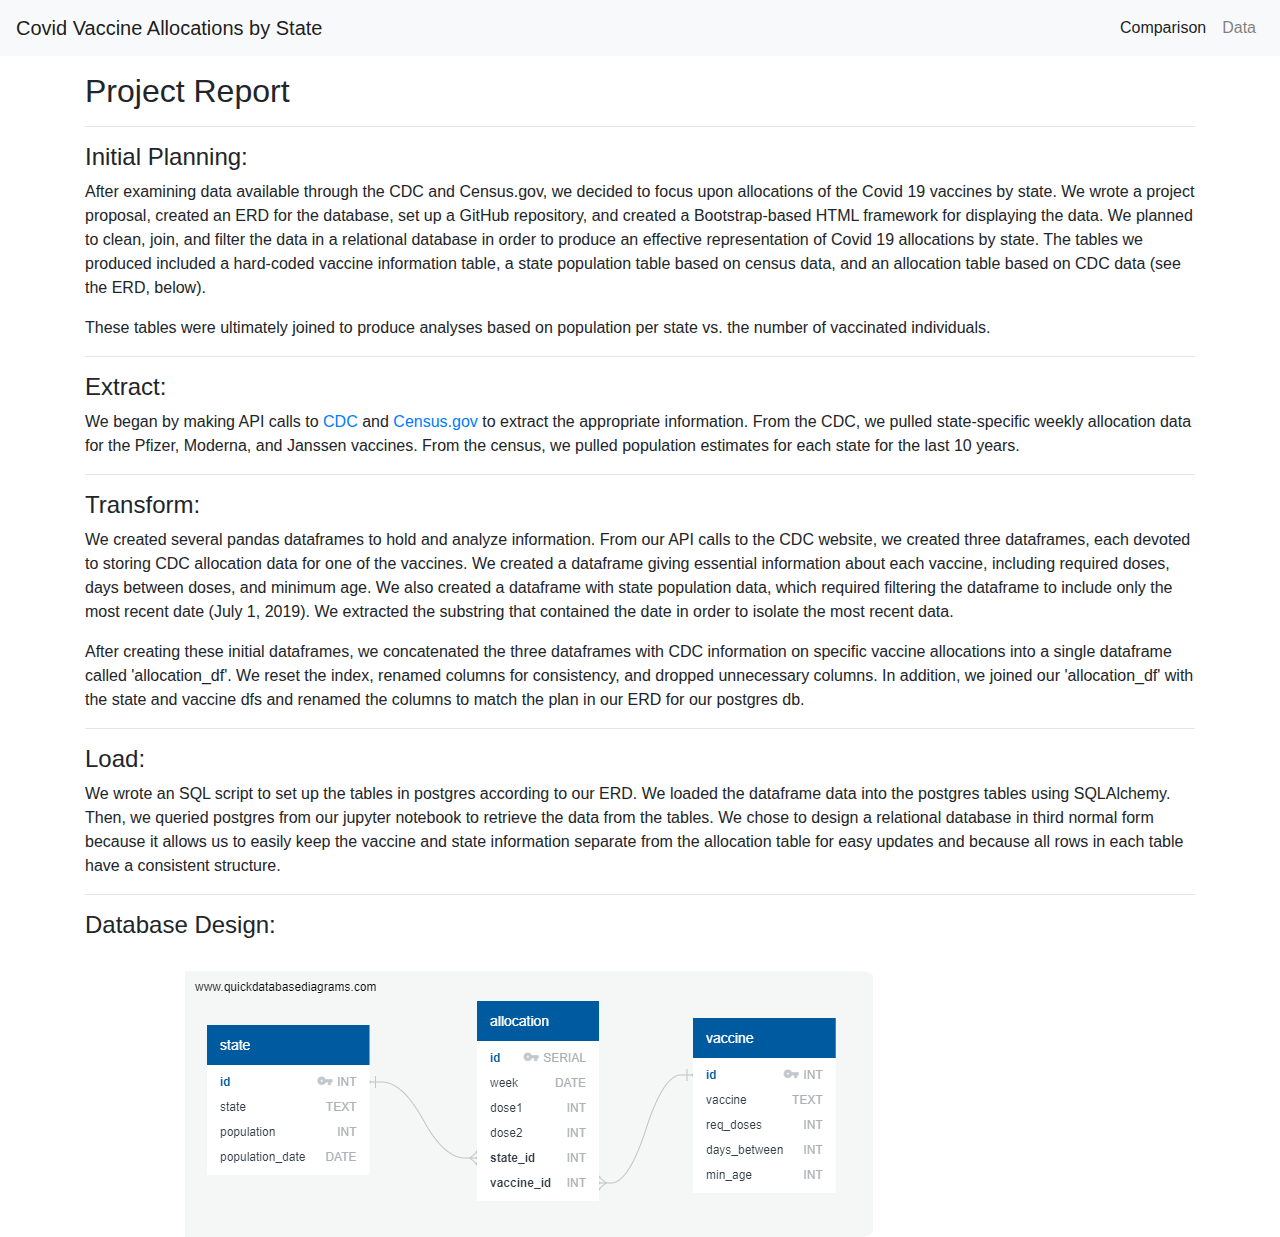
==== docs/index.html @ 7db47508 "moved html to doc folder and consolidated html pages/code" ====
<!DOCTYPE html>
<html lang="en-us">

<head>

    <meta charset="UTF-8">
    <title>ETL Project</title>

    <!-- Bootstrap CDN -->
    <link rel="stylesheet" href="https://stackpath.bootstrapcdn.com/bootstrap/4.3.1/css/bootstrap.min.css"
        integrity="sha384-ggOyR0iXCbMQv3Xipma34MD+dH/1fQ784/j6cY/iJTQUOhcWr7x9JvoRxT2MZw1T" crossorigin="anonymous">
    <link rel="stylesheet" href="styles.css">

</head>

<body>
    <nav class="navbar sticky-top navbar-expand-lg navbar-light bg-light">
        <a class="navbar-brand reverse" href="index.html">Covid Vaccine Allocations by State</a>
        <button class="navbar-toggler" type="button" data-toggle="collapse" data-target="#navbarSupportedContent"
            aria-controls="navbarSupportedContent" aria-expanded="false" aria-label="Toggle navigation">
            <span class="navbar-toggler-icon"></span>
        </button>

        <div class="collapse navbar-collapse justify-content-end" id="navbarSupportedContent">
            <ul class="navbar-nav">
                <li class="nav-item active">
                    <a class="nav-link" href="comparison.html">Comparison <span class="sr-only">(current)</span></a>
                </li>
                <li class="nav-item">
                    <a class="nav-link" href="data.html">Data</a>
                </li>
            </ul>
        </div>
    </nav>
    <div class="container mt-3">
        <h2>Project Report</h2>
        <hr>
        <h4>Initial Planning:</h4>
        <p>After examining data available through the CDC and Census.gov, we decided to focus upon allocations of the
            Covid 19 vaccines by state. We wrote a project proposal, created an ERD for the database, set up a GitHub
            repository, and created a Bootstrap-based HTML framework for displaying the data. We planned to clean,
            join, and filter the data in a relational database in order to produce an effective representation of Covid
            19
            allocations by state. The tables we produced included a hard-coded vaccine information table, a state
            population table based on census data, and an allocation table based on CDC data (see the ERD, below).</p>
        <p>
            These tables were ultimately joined to produce analyses based on population per state vs. the number of
            vaccinated
            individuals.</p>
<hr>
        <h4>Extract:</h4>
        <p>We began by making API calls to <a
                href="https://www.census.gov/data/developers/data-sets/popest-popproj/popest.html"
                target="_blank">CDC</a>
            and <a href="https://data.cdc.gov/browse?q=COVID%20vaccine&sortBy=relevance" target="_blank">Census.gov</a>
            to extract the appropriate information. From the CDC, we
            pulled state-specific weekly allocation data for the Pfizer, Moderna, and Janssen vaccines. From the census,
            we pulled population estimates for each state for the last 10 years.
        </p>
        <hr>
        <h4>Transform:</h4>
        <p>We created several pandas dataframes to hold and analyze information. From our API calls to the CDC website,
            we created three dataframes, each devoted to storing CDC allocation data for one of the vaccines. We created
            a dataframe giving
            essential information about each vaccine, including required doses, days between doses, and minimum age. We
            also created a dataframe with state population data, which required filtering the dataframe to include only
            the most recent date (July 1, 2019). We extracted the substring that contained the date in order to isolate
            the most recent data. 
        </p> 
        <p>
            After creating these initial dataframes, we
            concatenated the
            three dataframes with CDC information on specific vaccine allocations into a single dataframe called 'allocation_df'. We reset the index, renamed columns for
            consistency, and dropped unnecessary columns. In addition, we joined our 'allocation_df' with the state and
            vaccine dfs and renamed the columns to match the plan in our ERD for our postgres db.</p>
        </p>
        <hr>
            <h4>Load:</h4>
        <p>We wrote an SQL script to set up the tables in postgres according to our ERD. We loaded the dataframe
            data into the postgres tables using SQLAlchemy. Then, we queried postgres from our jupyter notebook to
            retrieve the data from
            the tables. We chose to design a relational database in third normal form because it allows us to easily
            keep the vaccine and state
            information separate from the allocation table for easy updates and because all rows in each table have a
            consistent structure.</p>
            <hr>
        <h4>Database Design:</h4>
        <br>
        <img class="img-fluid" style="padding-left: 100px; border-radius: 2%;" src="../Images/Vaccine_ERD.png"
            alt="ERD for project database">
    </div>
    <script src="https://code.jquery.com/jquery-3.3.1.slim.min.js"
        integrity="sha384-q8i/X+965DzO0rT7abK41JStQIAqVgRVzpbzo5smXKp4YfRvH+8abtTE1Pi6jizo"
        crossorigin="anonymous"></script>
    <script src="https://cdnjs.cloudflare.com/ajax/libs/popper.js/1.14.7/umd/popper.min.js"
        integrity="sha384-UO2eT0CpHqdSJQ6hJty5KVphtPhzWj9WO1clHTMGa3JDZwrnQq4sF86dIHNDz0W1"
        crossorigin="anonymous"></script>
    <script src="https://stackpath.bootstrapcdn.com/bootstrap/4.3.1/js/bootstrap.min.js"
        integrity="sha384-JjSmVgyd0p3pXB1rRibZUAYoIIy6OrQ6VrjIEaFf/nJGzIxFDsf4x0xIM+B07jRM"
        crossorigin="anonymous"></script>

</body>

</html>
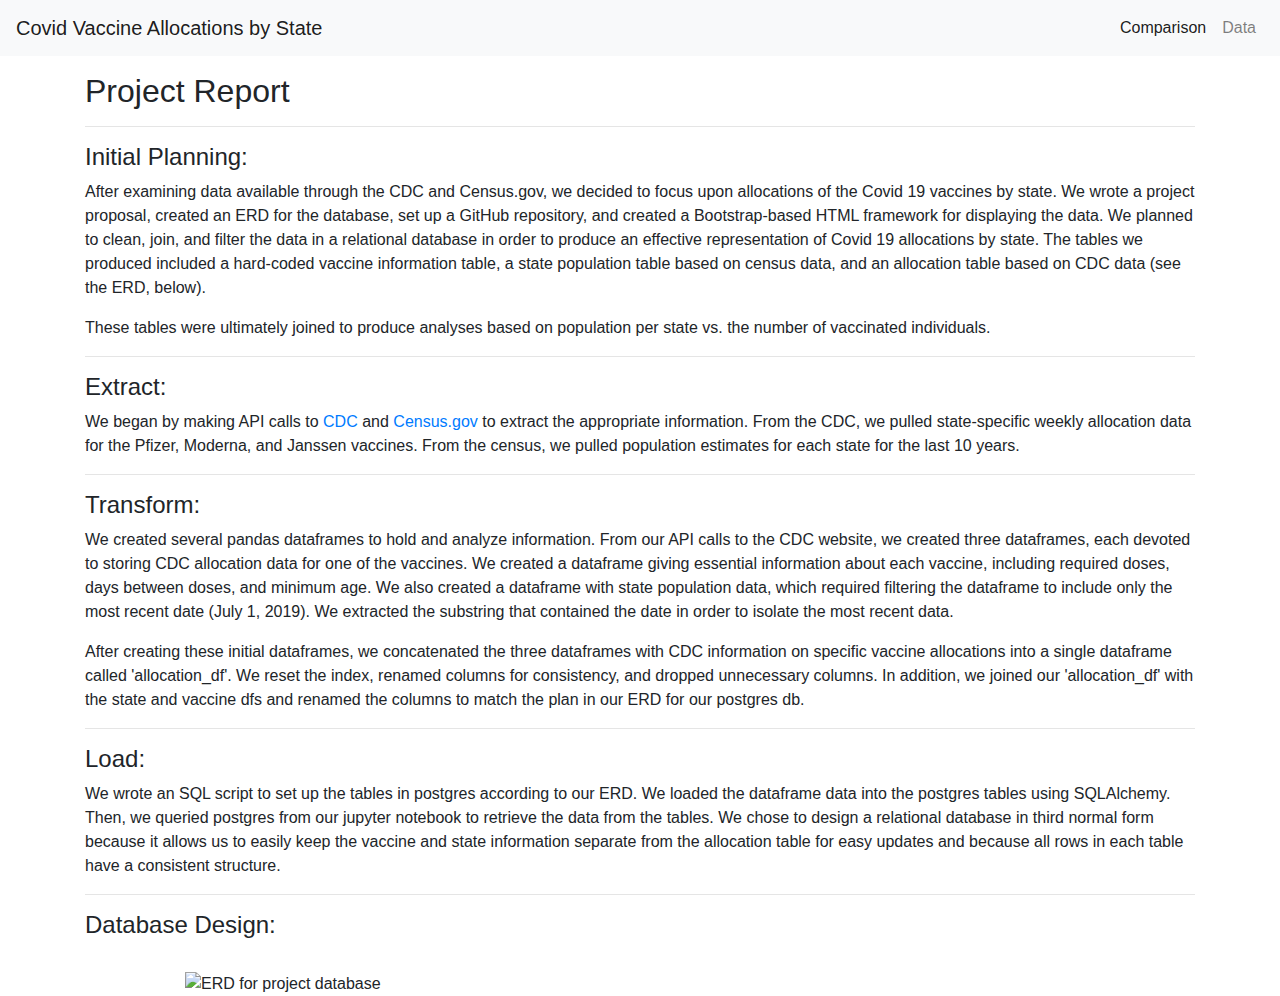
==== commit 121dc61f: "moved images folder to docs and fixed url for ERD image on index page" ====
--- a/docs/index.html
+++ b/docs/index.html
@@ -86,7 +86,7 @@
             <hr>
         <h4>Database Design:</h4>
         <br>
-        <img class="img-fluid" style="padding-left: 100px; border-radius: 2%;" src="../Images/Vaccine_ERD.png"
+        <img class="img-fluid" style="padding-left: 100px; border-radius: 2%;" src="ETL-Project/Images/Vaccine_ERD.png"
             alt="ERD for project database">
     </div>
     <script src="https://code.jquery.com/jquery-3.3.1.slim.min.js"
